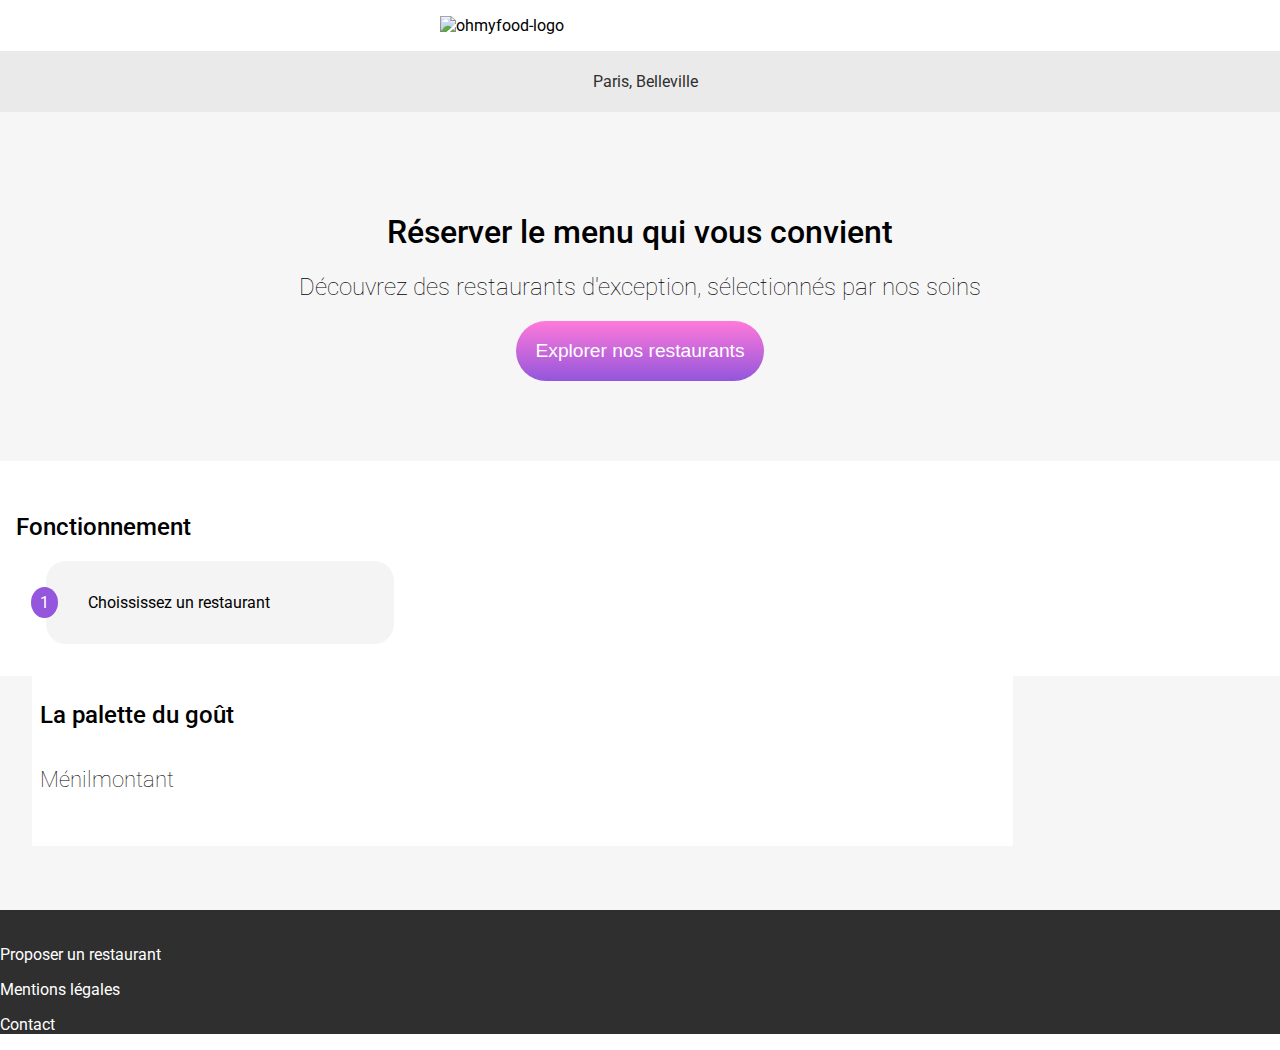
==== index.html @ c3812f62 "mise en place de la home" ====
<!doctype html>
<html lang="FR">
<head>
	<meta charset="utf-8"/>
	<meta name="viewport" content="width=device-width, initial-scale=1.0">
	<link rel="stylesheet" type="text/css" href="sass/main.css">
	<script src="https://kit.fontawesome.com/6c83ab6ed9.js" crossorigin="anonymous"></script>
	<title>Oh My Food</title>

	<!-- Facebook Open Graph data -->
	<meta property="og:title" content="Réserver le menu qui vous convient"/>
	<meta property="og:type" content="website"/>
	<meta property="og:url" content="ohmyfood.com"/>
	<meta property="og:image" content="">
	<meta property="og:description" content="Découvrez des restaurants d'excetpion, sélectionnés par nos soins"/>

<!-- Twitter Card data -->
	<meta name="twitter:card" content="Réserver le menu qui vous convient">
	<meta name="twitter:site" content="@publisher_handle">
	<meta name="twitter:title" content="Réserver le menu qui vous convient">
	<meta name="twitter:description" content="Découvrez des restaurants d'excetpion, sélectionnés par nos soins">
	<meta name="twitter:creator" content="@author_handle">
<!-- Twitter Summary card images must be at least 200x200px -->
	<meta name="twitter:image" content="">
</head>
<!-- serious stuff starts right here -->
<body>
	<header class="header">
		<img class="header__logo" src="images/logo/ohmyfood@2x.svg" alt="ohmyfood-logo">
	</header>
	<section class="localisation">
		<i class="fas fa-map-marker-alt"></i>
		<p>Paris, Belleville</p>
	</section>
	<container>
<!-- section hero-->
		<section class="hero">
			<h1>Réserver le menu qui vous convient</h1>
			<h2>Découvrez des restaurants d'exception, sélectionnés par nos soins</h2>
			<button>Explorer nos restaurants</button>
		</section>
<!-- section fonctionnement -->
		<section class="fctnmt">
			<h2>Fonctionnement</h2>
			<div class="fctnmt-step">
				<p class="fctnmt-step__count">1</p>
				<i class="fas fa-mobile-alt"></i>
				<p class="fctnmt-step__title">Choississez un restaurant</p>
			</div>
		</section>
<!-- section restaurants -->
		<section class="restaurants">
			<h2>Restaurants</h2>
			<div class="resto-prev">
				<img class="resto-prev__img" src="images/restaurants/jay-wennington-N_Y88TWmGwA-unsplash.jpg" alt="La palette du goût">
				<div class="resto-prev__new">Nouveau</div>
				<div class="resto-prev__bottom">
					<h4 class="resto-prev__bottom__title1">La palette du goût</h4>
					<h5 class="resto-prev__bottom__title2">Ménilmontant</h5>
					<i class="far fa-heart"></i>
				</div>
			</div>
		</section>
	</container>
<!-- footer -->
	<footer>
		<img src="" alt="" class="">
		<div class="footer-nav">
			<i class="fas fa-utensils"></i>
			<p> Proposer un restaurant</p>
		</div>
		<p>Mentions légales</p>
		<p href="to:hello@ohmyfood.com">Contact</p>
	</footer>
</body>
</html>
---- sass/main.css ----
@import url("https://fonts.googleapis.com/css2?family=Shrikhand&display=swap");
@import url("https://fonts.googleapis.com/css2?family=Roboto&display=swap");
@import url("https://fonts.googleapis.com/css2?family=Roboto:wght@100;500&display=swap");
body {
  font-family: 'Roboto', sans-serif;
  margin: 0px;
  padding: 0px;
}

.header {
  display: -webkit-box;
  display: -ms-flexbox;
  display: flex;
  -webkit-box-pack: center;
      -ms-flex-pack: center;
          justify-content: center;
}

.header__logo {
  padding: 1em 0 1em 0;
  width: 50%;
  max-width: 400px;
}

.header h1 {
  font-family: 'Roboto', sans-serif;
  font-size: 20rem;
  font-weight: bold;
  text-align: center;
}

footer {
  color: #ffffff;
  background-color: #2f2f2f;
}

footer-nav {
  display: -webkit-box;
  display: -ms-flexbox;
  display: flex;
}

.localisation {
  display: -webkit-box;
  display: -ms-flexbox;
  display: flex;
  -webkit-box-pack: center;
      -ms-flex-pack: center;
          justify-content: center;
  background-color: #eaeaea;
  padding: 1em 0 1em 0;
}

.localisation i, .localisation p {
  color: #2f2f2f;
  font-size: 1rem;
  margin: 5px;
}

.hero {
  background-color: #f7f6f7;
  text-align: center;
  margin: 0px;
  padding: 5em 0 5em 0;
}

.hero h1 {
  font-weight: 500;
  font-size: 2rem;
}

.hero h2 {
  font-weight: 100;
  font-size: 1.5rem;
}

.hero button {
  color: #ffffff;
  font-size: 1.2rem;
  padding: 1em;
  border-radius: 40px;
  border: none;
  background: -webkit-gradient(linear, left top, left bottom, from(#FF79DA), to(#9356DC));
  background: linear-gradient(#FF79DA, #9356DC);
}

.fctnmt {
  padding: 2em 1em 2em 1em;
}

.fctnmt h2 {
  font-size: 1.5;
  font-weight: 500;
}

.fctnmt-step {
  display: -webkit-box;
  display: -ms-flexbox;
  display: flex;
  -webkit-box-align: center;
      -ms-flex-align: center;
          align-items: center;
  background-color: #f4f4f4;
  border-radius: 20px;
  padding: 1em 3em 1em 0em;
  margin-left: 30px;
  max-width: 300px;
}

.fctnmt-step__count {
  border-radius: 50%;
  color: #ffffff;
  background-color: #9356DC;
  padding: 6px 9px 6px 9px;
  margin: 0px 15px 0px -15px;
}

.fctnmt-step i {
  margin-right: 15px;
  color: #2f2f2f;
  font-size: 1.5rem;
}

.fctnmt-step i:active {
  color: #9356DC;
}

.fctnmt-step i__title {
  font-size: 12em;
}

.restaurants {
  background-color: #f7f6f7;
  padding: 4em 2em 4em 2em;
}

.resto-prev {
  max-width: 80%;
  position: relative;
}

.resto-prev img {
  -o-object-fit: cover;
     object-fit: cover;
  height: 12em;
  width: 100%;
  border-radius: 5px 5px 0px 0px;
}

.resto-prev__bottom {
  position: absolute;
  bottom: 0px;
  width: 100%;
  padding: 1em 0 1em 0.5em;
  background-color: #ffffff;
}

.resto-prev__bottom h4 {
  font-weight: 500;
  font-size: 1.5rem;
}

.resto-prev__bottom h5 {
  font-weight: 100;
  font-size: 1.4rem;
}
/*# sourceMappingURL=main.css.map */
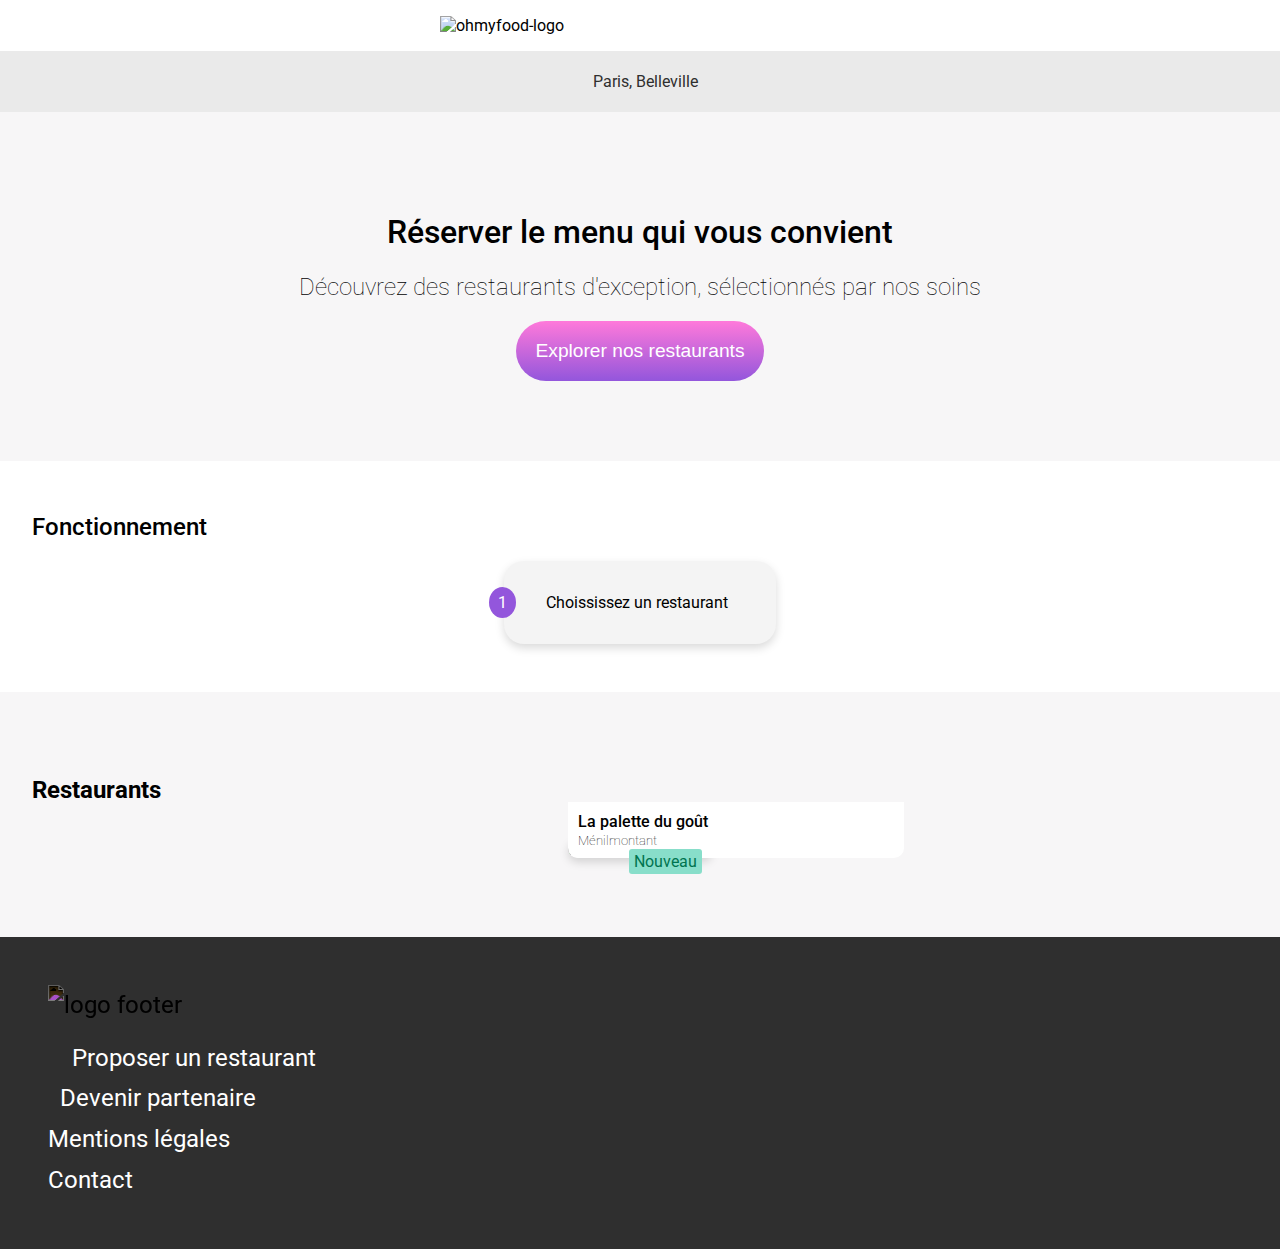
==== commit 205cd0e8: "colonne vertébrale home ok" ====
--- a/index.html
+++ b/index.html
@@ -42,35 +42,48 @@
 <!-- section fonctionnement -->
 		<section class="fctnmt">
 			<h2>Fonctionnement</h2>
-			<div class="fctnmt-step">
-				<p class="fctnmt-step__count">1</p>
-				<i class="fas fa-mobile-alt"></i>
-				<p class="fctnmt-step__title">Choississez un restaurant</p>
+			<div class="fctnmt-list">
+				<div class="fctnmt-step">
+					<p class="fctnmt-step__count">1</p>
+					<i class="fas fa-mobile-alt"></i>
+					<p class="fctnmt-step__title">Choississez un restaurant</p>
+				</div>
 			</div>
 		</section>
 <!-- section restaurants -->
 		<section class="restaurants">
 			<h2>Restaurants</h2>
-			<div class="resto-prev">
-				<img class="resto-prev__img" src="images/restaurants/jay-wennington-N_Y88TWmGwA-unsplash.jpg" alt="La palette du goût">
-				<div class="resto-prev__new">Nouveau</div>
-				<div class="resto-prev__bottom">
-					<h4 class="resto-prev__bottom__title1">La palette du goût</h4>
-					<h5 class="resto-prev__bottom__title2">Ménilmontant</h5>
-					<i class="far fa-heart"></i>
-				</div>
+			<div class="resto-list">
+				<article class="resto-prev">
+					<a href="">
+						<img class="resto-prev__img" src="images/restaurants/jay-wennington-N_Y88TWmGwA-unsplash.jpg" alt="La palette du goût">
+						<div class="resto-prev__bottom">
+							<div class="resto-prev__bottom__headings">
+								<h4 class="resto-prev__bottom__headings__title1">La palette du goût</h4>
+								<h5 class="resto-prev__bottom__headings__title2">Ménilmontant</h5>
+							</div>
+							<i class="far fa-heart"></i>
+						</div>
+						<div class="resto-prev__new">Nouveau</div>
+					</a>
+				</article>
 			</div>
+			
 		</section>
 	</container>
 <!-- footer -->
-	<footer>
-		<img src="" alt="" class="">
-		<div class="footer-nav">
+	<footer class="footer">
+		<img src="images/logo/ohmyfood@2x.svg" alt="logo footer" class="footer__logo">
+		<div class="footer__nav1">
 			<i class="fas fa-utensils"></i>
-			<p> Proposer un restaurant</p>
+			<a href=""> Proposer un restaurant</a>
 		</div>
-		<p>Mentions légales</p>
-		<p href="to:hello@ohmyfood.com">Contact</p>
+		<div class="footer__nav2">
+			<i class="fas fa-handshake"></i>
+			<a href="">Devenir partenaire</a>
+		</div>
+		<a href="">Mentions légales</a>
+		<a href="mailto:hello@ohmyfood.com">Contact</a>
 	</footer>
 </body>
 </html>--- a/sass/main.css
+++ b/sass/main.css
@@ -29,15 +29,46 @@
   text-align: center;
 }
 
-footer {
+.footer {
   color: #ffffff;
   background-color: #2f2f2f;
-}
-
-footer-nav {
-  display: -webkit-box;
-  display: -ms-flexbox;
-  display: flex;
+  padding: 2em 1em 2em 2em;
+  font-size: 1.5em;
+  line-height: 1.7em;
+}
+
+.footer__logo {
+  width: 115px;
+  padding: 0 0 0.5em 0;
+  -webkit-filter: invert(100%);
+          filter: invert(100%);
+}
+
+.footer__nav1, .footer__nav2 {
+  display: -webkit-box;
+  display: -ms-flexbox;
+  display: flex;
+  -webkit-box-align: center;
+      -ms-flex-align: center;
+          align-items: center;
+}
+
+.footer__nav1 i, .footer__nav2 i {
+  padding-right: 0.5em;
+}
+
+.footer__nav1 i {
+  padding-right: 1em;
+}
+
+.footer a {
+  text-decoration: none;
+  color: #ffffff;
+  display: block;
+}
+
+.footer a:hover {
+  text-decoration: underline;
 }
 
 .localisation {
@@ -85,12 +116,22 @@
 }
 
 .fctnmt {
-  padding: 2em 1em 2em 1em;
+  padding: 2em 2em 3em 2em;
 }
 
 .fctnmt h2 {
   font-size: 1.5;
   font-weight: 500;
+}
+
+.fctnmt-list {
+  display: -webkit-box;
+  display: -ms-flexbox;
+  display: flex;
+  -ms-flex-pack: distribute;
+      justify-content: space-around;
+  -ms-flex-wrap: wrap;
+      flex-wrap: wrap;
 }
 
 .fctnmt-step {
@@ -103,8 +144,9 @@
   background-color: #f4f4f4;
   border-radius: 20px;
   padding: 1em 3em 1em 0em;
-  margin-left: 30px;
   max-width: 300px;
+  -webkit-box-shadow: 0px 4px 10px 0 rgba(0, 0, 0, 0.15);
+          box-shadow: 0px 4px 10px 0 rgba(0, 0, 0, 0.15);
 }
 
 .fctnmt-step__count {
@@ -117,16 +159,32 @@
 
 .fctnmt-step i {
   margin-right: 15px;
+  position: relative;
   color: #2f2f2f;
   font-size: 1.5rem;
-}
-
-.fctnmt-step i:active {
+  z-index: 1;
+}
+
+.fctnmt-step i:hover::after {
+  opacity: 1;
+}
+
+.fctnmt-step i::after {
+  position: absolute;
+  content: "";
+  top: 0;
+  right: 0;
+  bottom: 0;
+  left: 0;
   color: #9356DC;
-}
-
-.fctnmt-step i__title {
-  font-size: 12em;
+  opacity: 0;
+  z-index: -1;
+  -webkit-transition: opacity 250ms;
+  transition: opacity 250ms;
+}
+
+.fctnmt-step__title {
+  font-size: 1em;
 }
 
 .restaurants {
@@ -134,34 +192,78 @@
   padding: 4em 2em 4em 2em;
 }
 
+.resto-list {
+  display: -webkit-box;
+  display: -ms-flexbox;
+  display: flex;
+  -ms-flex-pack: distribute;
+      justify-content: space-around;
+  -ms-flex-wrap: wrap;
+      flex-wrap: wrap;
+}
+
 .resto-prev {
-  max-width: 80%;
+  margin: 15px;
   position: relative;
+  -webkit-box-shadow: 0px 4px 10px 0 rgba(0, 0, 0, 0.15);
+          box-shadow: 0px 4px 10px 0 rgba(0, 0, 0, 0.15);
+  border-radius: 10px 10px 10px 10px;
+}
+
+.resto-prev a {
+  text-decoration: none;
+  color: #000000;
 }
 
 .resto-prev img {
   -o-object-fit: cover;
      object-fit: cover;
-  height: 12em;
-  width: 100%;
-  border-radius: 5px 5px 0px 0px;
+  height: 15em;
+  width: 336px;
+  border-radius: 10px 10px 10px 10px;
 }
 
 .resto-prev__bottom {
   position: absolute;
   bottom: 0px;
-  width: 100%;
-  padding: 1em 0 1em 0.5em;
+  width: 311px;
+  padding: 10px 15px 10px 10px;
   background-color: #ffffff;
-}
-
-.resto-prev__bottom h4 {
+  border-radius: 0 0 10px 10px;
+  display: -webkit-box;
+  display: -ms-flexbox;
+  display: flex;
+  -webkit-box-pack: justify;
+      -ms-flex-pack: justify;
+          justify-content: space-between;
+  -webkit-box-align: center;
+      -ms-flex-align: center;
+          align-items: center;
+}
+
+.resto-prev__bottom__headings__title1 {
   font-weight: 500;
-  font-size: 1.5rem;
-}
-
-.resto-prev__bottom h5 {
+  font-size: 1rem;
+  margin: 0 0 2px 0;
+}
+
+.resto-prev__bottom__headings__title2 {
   font-weight: 100;
-  font-size: 1.4rem;
+  font-size: 0.8rem;
+  margin: 0 0 0 0;
+}
+
+.resto-prev__bottom i {
+  display: inline-block;
+}
+
+.resto-prev__new {
+  position: absolute;
+  top: 10px;
+  right: 10px;
+  background-color: #88deca;
+  color: #007450;
+  padding: 3px 5px 3px 5px;
+  border-radius: 3px;
 }
 /*# sourceMappingURL=main.css.map */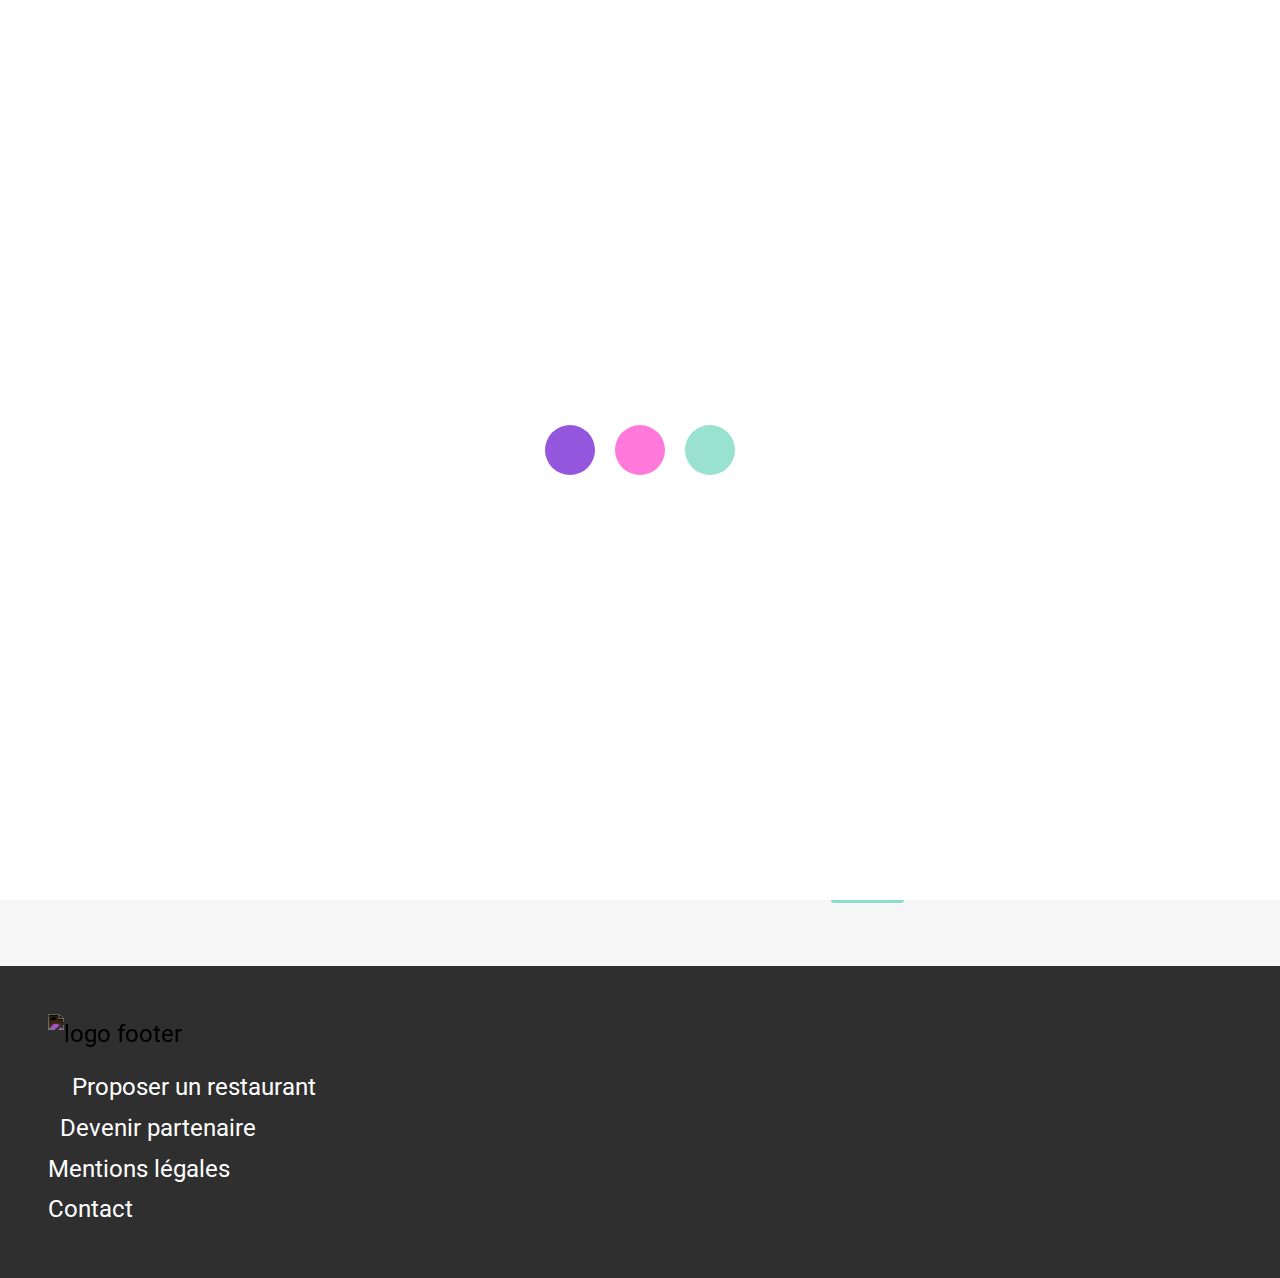
==== commit a66aeb06: "mise en page ok et premières anim" ====
--- a/index.html
+++ b/index.html
@@ -25,6 +25,11 @@
 </head>
 <!-- serious stuff starts right here -->
 <body>
+	<div class="loader">
+		<div class="loader__bullet-1"></div>
+		<div class="loader__bullet-2"></div>
+		<div class="loader__bullet-3"></div>
+	</div>
 	<header class="header">
 		<img class="header__logo" src="images/logo/ohmyfood@2x.svg" alt="ohmyfood-logo">
 	</header>
@@ -32,11 +37,11 @@
 		<i class="fas fa-map-marker-alt"></i>
 		<p>Paris, Belleville</p>
 	</section>
-	<container>
+	<container class="container">
 <!-- section hero-->
 		<section class="hero">
 			<h1>Réserver le menu qui vous convient</h1>
-			<h2>Découvrez des restaurants d'exception, sélectionnés par nos soins</h2>
+			<h3>Découvrez des restaurants d'exception, sélectionnés par nos soins</h3>
 			<button>Explorer nos restaurants</button>
 		</section>
 <!-- section fonctionnement -->
@@ -45,8 +50,18 @@
 			<div class="fctnmt-list">
 				<div class="fctnmt-step">
 					<p class="fctnmt-step__count">1</p>
-					<i class="fas fa-mobile-alt"></i>
+					<i class="fas fa-mobile-alt icon-1"></i>
 					<p class="fctnmt-step__title">Choississez un restaurant</p>
+				</div>
+				<div class="fctnmt-step">
+					<p class="fctnmt-step__count">2</p>
+					<i class="fas fa-list icon-2"></i>
+					<p class="fctnmt-step__title">Composez votre menu</p>
+				</div>
+				<div class="fctnmt-step">
+					<p class="fctnmt-step__count">3</p>
+					<i class="fas fa-store icon-3"></i>
+					<p class="fctnmt-step__title">Dégustez au restaurant</p>
 				</div>
 			</div>
 		</section>
@@ -79,7 +94,7 @@
 			<a href=""> Proposer un restaurant</a>
 		</div>
 		<div class="footer__nav2">
-			<i class="fas fa-handshake"></i>
+			<i class="fas fa-hands-helping"></i>
 			<a href="">Devenir partenaire</a>
 		</div>
 		<a href="">Mentions légales</a>
--- a/sass/main.css
+++ b/sass/main.css
@@ -1,111 +1,8 @@
 @import url("https://fonts.googleapis.com/css2?family=Shrikhand&display=swap");
 @import url("https://fonts.googleapis.com/css2?family=Roboto&display=swap");
 @import url("https://fonts.googleapis.com/css2?family=Roboto:wght@100;500&display=swap");
-body {
-  font-family: 'Roboto', sans-serif;
-  margin: 0px;
-  padding: 0px;
-}
-
-.header {
-  display: -webkit-box;
-  display: -ms-flexbox;
-  display: flex;
-  -webkit-box-pack: center;
-      -ms-flex-pack: center;
-          justify-content: center;
-}
-
-.header__logo {
-  padding: 1em 0 1em 0;
-  width: 50%;
-  max-width: 400px;
-}
-
-.header h1 {
-  font-family: 'Roboto', sans-serif;
-  font-size: 20rem;
-  font-weight: bold;
-  text-align: center;
-}
-
-.footer {
-  color: #ffffff;
-  background-color: #2f2f2f;
-  padding: 2em 1em 2em 2em;
-  font-size: 1.5em;
-  line-height: 1.7em;
-}
-
-.footer__logo {
-  width: 115px;
-  padding: 0 0 0.5em 0;
-  -webkit-filter: invert(100%);
-          filter: invert(100%);
-}
-
-.footer__nav1, .footer__nav2 {
-  display: -webkit-box;
-  display: -ms-flexbox;
-  display: flex;
-  -webkit-box-align: center;
-      -ms-flex-align: center;
-          align-items: center;
-}
-
-.footer__nav1 i, .footer__nav2 i {
-  padding-right: 0.5em;
-}
-
-.footer__nav1 i {
-  padding-right: 1em;
-}
-
-.footer a {
-  text-decoration: none;
-  color: #ffffff;
-  display: block;
-}
-
-.footer a:hover {
-  text-decoration: underline;
-}
-
-.localisation {
-  display: -webkit-box;
-  display: -ms-flexbox;
-  display: flex;
-  -webkit-box-pack: center;
-      -ms-flex-pack: center;
-          justify-content: center;
-  background-color: #eaeaea;
-  padding: 1em 0 1em 0;
-}
-
-.localisation i, .localisation p {
-  color: #2f2f2f;
-  font-size: 1rem;
-  margin: 5px;
-}
-
-.hero {
-  background-color: #f7f6f7;
-  text-align: center;
-  margin: 0px;
-  padding: 5em 0 5em 0;
-}
-
-.hero h1 {
-  font-weight: 500;
-  font-size: 2rem;
-}
-
-.hero h2 {
-  font-weight: 100;
-  font-size: 1.5rem;
-}
-
-.hero button {
+button {
+  position: relative;
   color: #ffffff;
   font-size: 1.2rem;
   padding: 1em;
@@ -113,78 +10,463 @@
   border: none;
   background: -webkit-gradient(linear, left top, left bottom, from(#FF79DA), to(#9356DC));
   background: linear-gradient(#FF79DA, #9356DC);
-}
-
-.fctnmt {
-  padding: 2em 2em 3em 2em;
-}
-
-.fctnmt h2 {
-  font-size: 1.5;
-  font-weight: 500;
-}
-
-.fctnmt-list {
-  display: -webkit-box;
-  display: -ms-flexbox;
-  display: flex;
-  -ms-flex-pack: distribute;
-      justify-content: space-around;
-  -ms-flex-wrap: wrap;
-      flex-wrap: wrap;
-}
-
-.fctnmt-step {
+  min-width: 200px;
+  -webkit-box-shadow: 0px 4px 10px 0 rgba(0, 0, 0, 0.25);
+          box-shadow: 0px 4px 10px 0 rgba(0, 0, 0, 0.25);
+  z-index: 1;
+}
+
+button::before {
+  position: absolute;
+  top: 0;
+  right: 0;
+  bottom: 0;
+  left: 0;
+  border-radius: 40px;
+  background: -webkit-gradient(linear, left top, left bottom, from(#ff93e1), to(#a16be0));
+  background: linear-gradient(#ff93e1, #a16be0);
+  -webkit-box-shadow: 0px 4px 10px 0 rgba(0, 0, 0, 0.45);
+          box-shadow: 0px 4px 10px 0 rgba(0, 0, 0, 0.45);
+  content: "";
+  opacity: 0;
+  z-index: -1;
+}
+
+button:hover::before {
+  -webkit-animation: anim-button 0.4s;
+          animation: anim-button 0.4s;
+  opacity: 1;
+  scale: 0.9;
+}
+
+@-webkit-keyframes anim-button {
+  from {
+    opacity: 0;
+    scale: 1;
+  }
+  to {
+    opacity: 1;
+    scale: 0.9;
+  }
+}
+
+@keyframes anim-button {
+  from {
+    opacity: 0;
+    scale: 1;
+  }
+  to {
+    opacity: 1;
+    scale: 0.9;
+  }
+}
+
+* {
+  font-family: 'Roboto', sans-serif;
+  margin: 0px;
+  padding: 0px;
+}
+
+.header {
+  display: -webkit-box;
+  display: -ms-flexbox;
+  display: flex;
+  -webkit-box-pack: center;
+      -ms-flex-pack: center;
+          justify-content: center;
+  background-color: #ffffff;
+  -webkit-box-shadow: 0px 4px 10px 0 rgba(0, 0, 0, 0.15);
+          box-shadow: 0px 4px 10px 0 rgba(0, 0, 0, 0.15);
+  z-index: 2;
+  position: relative;
+}
+
+.header__logo {
+  padding: 1em 0 1em 0;
+  width: 50%;
+  max-width: 400px;
+}
+
+.header h1 {
+  font-family: 'Roboto', sans-serif;
+  font-size: 20rem;
+  font-weight: bold;
+  text-align: center;
+}
+
+.header i {
+  position: absolute;
+  top: 0;
+  left: 0;
+  margin: 20px 0 0 20px;
+}
+
+.footer {
+  color: #ffffff;
+  background-color: #2f2f2f;
+  padding: 2em 1em 2em 2em;
+  font-size: 1.5em;
+  line-height: 1.7em;
+}
+
+.footer__logo {
+  width: 115px;
+  padding: 0 0 0.5em 0;
+  -webkit-filter: invert(100%);
+          filter: invert(100%);
+}
+
+.footer__nav1, .footer__nav2 {
   display: -webkit-box;
   display: -ms-flexbox;
   display: flex;
   -webkit-box-align: center;
       -ms-flex-align: center;
           align-items: center;
+}
+
+.footer__nav1 i, .footer__nav2 i {
+  padding-right: 0.5em;
+}
+
+.footer__nav1 i {
+  padding-right: 1em;
+}
+
+.footer a {
+  text-decoration: none;
+  color: #ffffff;
+  display: block;
+}
+
+.footer a:hover {
+  text-decoration: underline;
+}
+
+.loader {
+  position: absolute;
+  top: 0;
+  left: 0;
+  width: 100%;
+  height: 100%;
+  z-index: 10;
+  background-color: #ffffff;
+  display: -webkit-box;
+  display: -ms-flexbox;
+  display: flex;
+  -webkit-box-align: center;
+      -ms-flex-align: center;
+          align-items: center;
+  -webkit-box-pack: center;
+      -ms-flex-pack: center;
+          justify-content: center;
+  -webkit-animation: loader-bg .4s 1.6s ease-out forwards;
+          animation: loader-bg .4s 1.6s ease-out forwards;
+}
+
+.loader__bullet-1, .loader__bullet-2, .loader__bullet-3 {
+  border-radius: 50%;
+  width: 50px;
+  height: 50px;
+  z-index: 11;
+  margin: 10px;
+  -webkit-animation: loader 3s ease-in-out forwards;
+          animation: loader 3s ease-in-out forwards;
+}
+
+.loader__bullet-1 {
+  background-color: #9356DC;
+}
+
+.loader__bullet-2 {
+  background-color: #FF79DA;
+  -webkit-animation-delay: .3s;
+          animation-delay: .3s;
+}
+
+.loader__bullet-3 {
+  background-color: #99E2D0;
+  -webkit-animation-delay: .6s;
+          animation-delay: .6s;
+}
+
+@-webkit-keyframes loader {
+  0% {
+    -webkit-transform: translateY(0);
+            transform: translateY(0);
+    opacity: 1;
+  }
+  25% {
+    -webkit-transform: translateY(50px);
+            transform: translateY(50px);
+    opacity: .1;
+  }
+  50% {
+    -webkit-transform: translateY(0);
+            transform: translateY(0);
+    opacity: 1;
+  }
+  75% {
+    -webkit-transform: translateY(50px);
+            transform: translateY(50px);
+    opacity: .1;
+  }
+  100% {
+    opacity: 0;
+    z-index: -10;
+  }
+}
+
+@keyframes loader {
+  0% {
+    -webkit-transform: translateY(0);
+            transform: translateY(0);
+    opacity: 1;
+  }
+  25% {
+    -webkit-transform: translateY(50px);
+            transform: translateY(50px);
+    opacity: .1;
+  }
+  50% {
+    -webkit-transform: translateY(0);
+            transform: translateY(0);
+    opacity: 1;
+  }
+  75% {
+    -webkit-transform: translateY(50px);
+            transform: translateY(50px);
+    opacity: .1;
+  }
+  100% {
+    opacity: 0;
+    z-index: -10;
+  }
+}
+
+@-webkit-keyframes loader-bg {
+  from {
+    opacity: 1;
+  }
+  to {
+    opacity: 0;
+    z-index: -10;
+  }
+}
+
+@keyframes loader-bg {
+  from {
+    opacity: 1;
+  }
+  to {
+    opacity: 0;
+    z-index: -10;
+  }
+}
+
+.localisation {
+  display: -webkit-box;
+  display: -ms-flexbox;
+  display: flex;
+  -webkit-box-pack: center;
+      -ms-flex-pack: center;
+          justify-content: center;
+  background-color: #eaeaea;
+  padding: 1em 0 1em 0;
+  z-index: 1;
+}
+
+.localisation i, .localisation p {
+  color: #2f2f2f;
+  font-size: 1rem;
+  margin: 5px;
+}
+
+.hero {
+  background-color: #f7f6f7;
+  text-align: center;
+  margin: 0px;
+  padding: 5em 0 5em 0;
+  line-height: 4em;
+}
+
+.hero h1 {
+  font-weight: 500;
+  font-size: 2rem;
+}
+
+.hero h3 {
+  font-weight: 100;
+  font-size: 1.5rem;
+}
+
+.container h2 {
+  text-align: center;
+  font-size: 1.5;
+  font-weight: 500;
+  margin-bottom: 2em;
+}
+
+@media screen and (max-width: 1024px) {
+  .container h2 {
+    text-align: left;
+  }
+}
+
+.fctnmt {
+  padding: 2em 2em 3em 2em;
+}
+
+.fctnmt-list {
+  display: -webkit-box;
+  display: -ms-flexbox;
+  display: flex;
+  -ms-flex-pack: distribute;
+      justify-content: space-around;
+}
+
+@media screen and (max-width: 1024px) {
+  .fctnmt-list {
+    -webkit-box-orient: vertical;
+    -webkit-box-direction: normal;
+        -ms-flex-direction: column;
+            flex-direction: column;
+    -webkit-box-align: center;
+        -ms-flex-align: center;
+            align-items: center;
+  }
+}
+
+.fctnmt-step {
+  display: -webkit-box;
+  display: -ms-flexbox;
+  display: flex;
+  -webkit-box-align: center;
+      -ms-flex-align: center;
+          align-items: center;
+  position: relative;
   background-color: #f4f4f4;
   border-radius: 20px;
   padding: 1em 3em 1em 0em;
-  max-width: 300px;
+  margin: 1em;
+  width: 30%;
   -webkit-box-shadow: 0px 4px 10px 0 rgba(0, 0, 0, 0.15);
           box-shadow: 0px 4px 10px 0 rgba(0, 0, 0, 0.15);
 }
 
-.fctnmt-step__count {
-  border-radius: 50%;
-  color: #ffffff;
-  background-color: #9356DC;
-  padding: 6px 9px 6px 9px;
-  margin: 0px 15px 0px -15px;
-}
-
-.fctnmt-step i {
-  margin-right: 15px;
-  position: relative;
-  color: #2f2f2f;
-  font-size: 1.5rem;
-  z-index: 1;
-}
-
-.fctnmt-step i:hover::after {
-  opacity: 1;
-}
-
-.fctnmt-step i::after {
+@media screen and (max-width: 1024px) {
+  .fctnmt-step {
+    width: 90%;
+  }
+}
+
+.fctnmt-step::before {
   position: absolute;
   content: "";
   top: 0;
   right: 0;
   bottom: 0;
   left: 0;
+  border-radius: 20px;
+  background-color: rgba(147, 86, 220, 0.2);
+  -webkit-box-shadow: 0 0 0 0;
+          box-shadow: 0 0 0 0;
+  opacity: 0;
+  -webkit-transform-origin: center left;
+          transform-origin: center left;
+}
+
+.fctnmt-step:hover::before {
+  -webkit-animation: fctnmt-hover-bg .7s;
+          animation: fctnmt-hover-bg .7s;
+  opacity: 1;
+}
+
+.fctnmt-step__count {
+  border-radius: 50%;
+  color: #ffffff;
+  background-color: #9356DC;
+  padding: 5px 10px 5px 10px;
+  margin: 0px 15px 0px -15px;
+}
+
+.fctnmt-step i {
+  margin-right: 15px;
+  position: relative;
+  color: #2f2f2f;
+  font-size: 1.5rem;
+}
+
+.fctnmt-step i::after {
+  position: absolute;
+  top: 0;
+  right: 0;
+  bottom: 0;
+  left: 0;
   color: #9356DC;
   opacity: 0;
-  z-index: -1;
-  -webkit-transition: opacity 250ms;
-  transition: opacity 250ms;
+}
+
+.fctnmt-step i.icon-1::after {
+  content: "\f3cd";
+}
+
+.fctnmt-step i.icon-2::after {
+  content: "\f03a";
+}
+
+.fctnmt-step i.icon-3::after {
+  content: "\f54e";
 }
 
 .fctnmt-step__title {
   font-size: 1em;
+}
+
+.fctnmt-step:hover > i::after {
+  -webkit-animation: fctnmt-hover-icon 0,7;
+          animation: fctnmt-hover-icon 0,7;
+  opacity: 1;
+}
+
+@-webkit-keyframes fctnmt-hover-bg {
+  from {
+    width: 0%;
+    opacity: 1;
+  }
+  to {
+    width: 100%;
+    opacity: 1;
+  }
+}
+
+@keyframes fctnmt-hover-bg {
+  from {
+    width: 0%;
+    opacity: 1;
+  }
+  to {
+    width: 100%;
+    opacity: 1;
+  }
+}
+
+@-webkit-keyframes fctnmt-hover-icon {
+  from {
+    opacity: 0;
+  }
+  to {
+    opacity: 1;
+  }
+}
+
+@keyframes fctnmt-hover-icon {
+  from {
+    opacity: 0;
+  }
+  to {
+    opacity: 1;
+  }
 }
 
 .restaurants {
@@ -198,8 +480,18 @@
   display: flex;
   -ms-flex-pack: distribute;
       justify-content: space-around;
-  -ms-flex-wrap: wrap;
-      flex-wrap: wrap;
+}
+
+@media screen and (max-width: 1024px) {
+  .resto-list {
+    -webkit-box-orient: vertical;
+    -webkit-box-direction: normal;
+        -ms-flex-direction: column;
+            flex-direction: column;
+    -webkit-box-align: center;
+        -ms-flex-align: center;
+            align-items: center;
+  }
 }
 
 .resto-prev {
@@ -208,6 +500,13 @@
   -webkit-box-shadow: 0px 4px 10px 0 rgba(0, 0, 0, 0.15);
           box-shadow: 0px 4px 10px 0 rgba(0, 0, 0, 0.15);
   border-radius: 10px 10px 10px 10px;
+  width: 45%;
+}
+
+@media screen and (max-width: 1024px) {
+  .resto-prev {
+    width: 90%;
+  }
 }
 
 .resto-prev a {
@@ -219,15 +518,14 @@
   -o-object-fit: cover;
      object-fit: cover;
   height: 15em;
-  width: 336px;
+  width: 100%;
   border-radius: 10px 10px 10px 10px;
 }
 
 .resto-prev__bottom {
   position: absolute;
   bottom: 0px;
-  width: 311px;
-  padding: 10px 15px 10px 10px;
+  width: 100%;
   background-color: #ffffff;
   border-radius: 0 0 10px 10px;
   display: -webkit-box;
@@ -241,6 +539,10 @@
           align-items: center;
 }
 
+.resto-prev__bottom__headings {
+  padding: 10px 0 10px 10px;
+}
+
 .resto-prev__bottom__headings__title1 {
   font-weight: 500;
   font-size: 1rem;
@@ -255,6 +557,29 @@
 
 .resto-prev__bottom i {
   display: inline-block;
+  position: relative;
+  padding: 10px 15px 10px 0;
+  z-index: 1;
+}
+
+.resto-prev__bottom i::after {
+  content: "";
+  position: absolute;
+  top: 0;
+  right: 0;
+  bottom: 0;
+  left: 0;
+  background: -webkit-gradient(linear, left top, left bottom, from(#FF79DA), to(#9356DC));
+  background: linear-gradient(#FF79DA, #9356DC);
+  opacity: 0;
+}
+
+.resto-prev__bottom i:hover::after {
+  -webkit-animation: anim-heart 0,7s ease-in-out forwards;
+          animation: anim-heart 0,7s ease-in-out forwards;
+  fill: red;
+  z-index: 2;
+  overflow: hidden;
 }
 
 .resto-prev__new {
@@ -266,4 +591,209 @@
   padding: 3px 5px 3px 5px;
   border-radius: 3px;
 }
+
+@-webkit-keyframes anim-heart {
+  0% {
+    -webkit-transform: scale(1);
+            transform: scale(1);
+    opacity: 0;
+  }
+  50% {
+    -webkit-transform: scale(1.3);
+            transform: scale(1.3);
+    opacity: 1;
+  }
+  100% {
+    -webkit-transform: scale(1);
+            transform: scale(1);
+    opacity: 1;
+  }
+}
+
+@keyframes anim-heart {
+  0% {
+    -webkit-transform: scale(1);
+            transform: scale(1);
+    opacity: 0;
+  }
+  50% {
+    -webkit-transform: scale(1.3);
+            transform: scale(1.3);
+    opacity: 1;
+  }
+  100% {
+    -webkit-transform: scale(1);
+            transform: scale(1);
+    opacity: 1;
+  }
+}
+
+body {
+  background-color: #f4f4f4;
+}
+
+.hero-menu {
+  display: -webkit-box;
+  display: -ms-flexbox;
+  display: flex;
+  width: 100%;
+  z-index: 0;
+}
+
+.hero-menu img {
+  -o-object-fit: cover;
+     object-fit: cover;
+  width: 100%;
+  max-height: 500px;
+}
+
+.container-resto {
+  -webkit-transform: translateY(-50px);
+          transform: translateY(-50px);
+  background-color: #f4f4f4;
+  z-index: 1;
+}
+
+@media screen and (max-width: 1024px) {
+  .container-resto {
+    border-radius: 30px 30px 0 0;
+  }
+}
+
+.menu-heading {
+  display: -webkit-box;
+  display: -ms-flexbox;
+  display: flex;
+  -ms-flex-pack: distribute;
+      justify-content: space-around;
+  background-color: #f4f4f4;
+  border-radius: 30px 30px 0 0;
+  -webkit-box-align: center;
+      -ms-flex-align: center;
+          align-items: center;
+  padding: 1em 1em 1em 1em;
+  font-size: 1.5rem;
+}
+
+@media screen and (max-width: 1024px) {
+  .menu-heading {
+    -webkit-box-pack: justify;
+        -ms-flex-pack: justify;
+            justify-content: space-between;
+  }
+}
+
+.menu-heading h1 {
+  font-family: 'Shrikhand', cursive;
+  font-size: 1.5rem;
+}
+
+.menu-heading i {
+  font-size: 1.5rem;
+}
+
+.menu {
+  margin-top: 15px;
+}
+
+.menu-part {
+  text-transform: uppercase;
+  font-weight: 100;
+  display: -webkit-box;
+  display: -ms-flexbox;
+  display: flex;
+  -webkit-box-orient: vertical;
+  -webkit-box-direction: normal;
+      -ms-flex-direction: column;
+          flex-direction: column;
+  -webkit-box-align: center;
+      -ms-flex-align: center;
+          align-items: center;
+  margin-top: 2em;
+}
+
+@media screen and (max-width: 1024px) {
+  .menu-part {
+    -webkit-box-align: start;
+        -ms-flex-align: start;
+            align-items: flex-start;
+    padding-left: 1em;
+  }
+}
+
+.menu-part__underline {
+  background-color: #99E2D0;
+  width: 50px;
+  height: 3px;
+}
+
+.menu-list {
+  display: -webkit-box;
+  display: -ms-flexbox;
+  display: flex;
+  -ms-flex-pack: distribute;
+      justify-content: space-around;
+}
+
+@media screen and (max-width: 1024px) {
+  .menu-list {
+    -webkit-box-orient: vertical;
+    -webkit-box-direction: normal;
+        -ms-flex-direction: column;
+            flex-direction: column;
+    -webkit-box-align: center;
+        -ms-flex-align: center;
+            align-items: center;
+  }
+}
+
+.menu-component {
+  display: -webkit-box;
+  display: -ms-flexbox;
+  display: flex;
+  -webkit-box-pack: justify;
+      -ms-flex-pack: justify;
+          justify-content: space-between;
+  -webkit-box-align: end;
+      -ms-flex-align: end;
+          align-items: flex-end;
+  background-color: #ffffff;
+  border-radius: 15px;
+  margin: 10px 10px 5px 10px;
+  padding: 0.7em;
+  width: 40%;
+  color: black;
+  -webkit-box-shadow: 0px 4px 10px 0 rgba(0, 0, 0, 0.15);
+          box-shadow: 0px 4px 10px 0 rgba(0, 0, 0, 0.15);
+}
+
+@media screen and (max-width: 1024px) {
+  .menu-component {
+    width: 90%;
+  }
+}
+
+.menu-component__text h3 {
+  font-size: 1em;
+  font-weight: 500;
+}
+
+.menu-component__text h4 {
+  font-size: .9em;
+  font-weight: 100;
+}
+
+.menu-component__rate {
+  font-weight: 500;
+}
+
+.bottom-order {
+  display: -webkit-box;
+  display: -ms-flexbox;
+  display: flex;
+  -webkit-box-pack: center;
+      -ms-flex-pack: center;
+          justify-content: center;
+  margin-top: 3em;
+}
 /*# sourceMappingURL=main.css.map */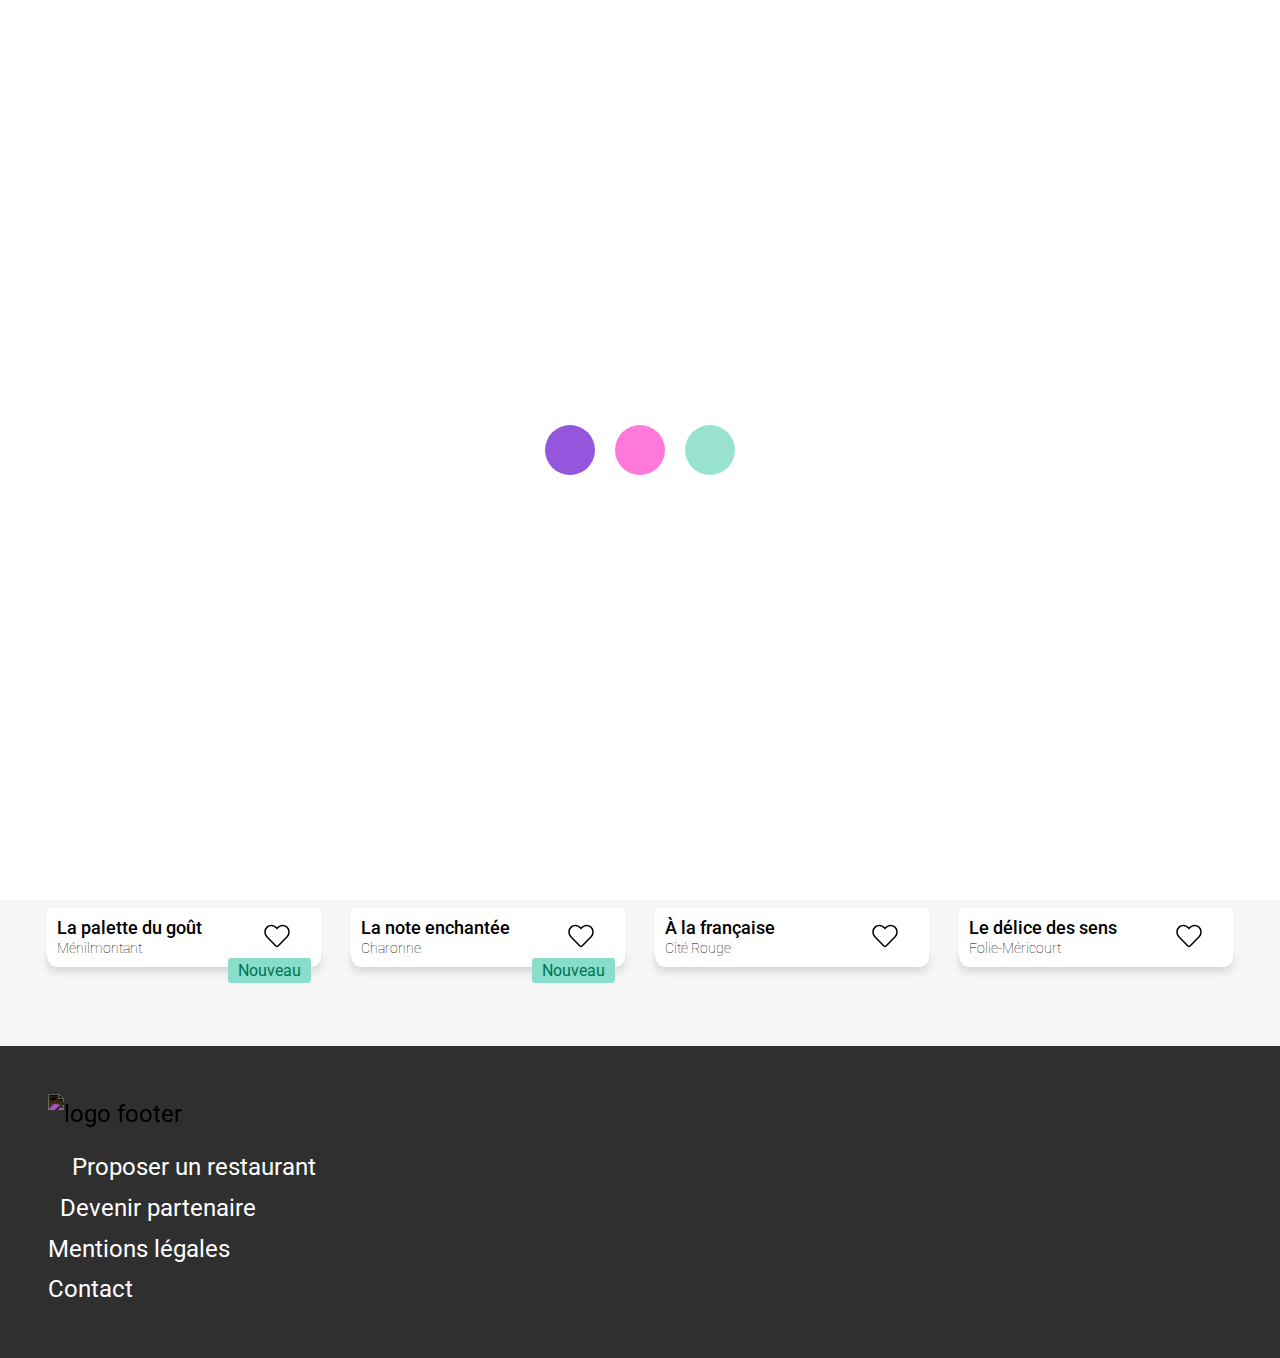
==== commit f9865582: "page d'accueil ok" ====
--- a/index.html
+++ b/index.html
@@ -42,7 +42,9 @@
 		<section class="hero">
 			<h1>Réserver le menu qui vous convient</h1>
 			<h3>Découvrez des restaurants d'exception, sélectionnés par nos soins</h3>
-			<button>Explorer nos restaurants</button>
+			<a href="#resto">
+				<button>Explorer nos restaurants</button>
+			</a>
 		</section>
 <!-- section fonctionnement -->
 		<section class="fctnmt">
@@ -66,7 +68,7 @@
 			</div>
 		</section>
 <!-- section restaurants -->
-		<section class="restaurants">
+		<section id="resto" class="restaurants">
 			<h2>Restaurants</h2>
 			<div class="resto-list">
 				<article class="resto-prev">
@@ -77,13 +79,85 @@
 								<h4 class="resto-prev__bottom__headings__title1">La palette du goût</h4>
 								<h5 class="resto-prev__bottom__headings__title2">Ménilmontant</h5>
 							</div>
-							<i class="far fa-heart"></i>
+							<div class="heart-icon">
+								<svg aria-hidden="true" focusable="false" data-prefix="fas" data-icon="heart" class="svg-inline--fa fa-heart fa-w-16" role="img" xmlns="http://www.w3.org/2000/svg" viewBox="0 0 512 512"><path fill="currentColor" d="M462.3 62.6C407.5 15.9 326 24.3 275.7 76.2L256 96.5l-19.7-20.3C186.1 24.3 104.5 15.9 49.7 62.6c-62.8 53.6-66.1 149.8-9.9 207.9l193.5 199.8c12.5 12.9 32.8 12.9 45.3 0l193.5-199.8c56.3-58.1 53-154.3-9.8-207.9z"></path>
+									<defs>
+										<linearGradient id="Gradient" x1="0" y1="0" x2="0" y2="1">
+											<stop offset="0%" stop-color="#9356DC" stop-opacity="1"/>
+											<stop offset="100%" stop-color="#FF79DA" stop-opacity="1"/>
+										</linearGradient>
+									</defs>
+								</svg>
+							</div>
 						</div>
 						<div class="resto-prev__new">Nouveau</div>
 					</a>
 				</article>
+				<article class="resto-prev">
+					<a href="">
+						<img class="resto-prev__img" src="images/restaurants/stil-u2Lp8tXIcjw-unsplash.jpg" alt="La palette du goût">
+						<div class="resto-prev__bottom">
+							<div class="resto-prev__bottom__headings">
+								<h4 class="resto-prev__bottom__headings__title1">La note enchantée</h4>
+								<h5 class="resto-prev__bottom__headings__title2">Charonne</h5>
+							</div>
+							<div class="heart-icon">
+								<svg aria-hidden="true" focusable="false" data-prefix="fas" data-icon="heart" class="svg-inline--fa fa-heart fa-w-16" role="img" xmlns="http://www.w3.org/2000/svg" viewBox="0 0 512 512"><path fill="currentColor" d="M462.3 62.6C407.5 15.9 326 24.3 275.7 76.2L256 96.5l-19.7-20.3C186.1 24.3 104.5 15.9 49.7 62.6c-62.8 53.6-66.1 149.8-9.9 207.9l193.5 199.8c12.5 12.9 32.8 12.9 45.3 0l193.5-199.8c56.3-58.1 53-154.3-9.8-207.9z"></path>
+									<defs>
+										<linearGradient id="Gradient" x1="0" y1="0" x2="0" y2="1">
+											<stop offset="0%" stop-color="#9356DC" stop-opacity="1"/>
+											<stop offset="100%" stop-color="#FF79DA" stop-opacity="1"/>
+										</linearGradient>
+									</defs>
+								</svg>
+							</div>
+						</div>
+						<div class="resto-prev__new">Nouveau</div>
+					</a>
+				</article>
+				<article class="resto-prev">
+					<a href="">
+						<img class="resto-prev__img" src="images/restaurants/toa-heftiba-DQKerTsQwi0-unsplash.jpg" alt="La palette du goût">
+						<div class="resto-prev__bottom">
+							<div class="resto-prev__bottom__headings">
+								<h4 class="resto-prev__bottom__headings__title1">À la française</h4>
+								<h5 class="resto-prev__bottom__headings__title2">Cité Rouge</h5>
+							</div>
+							<div class="heart-icon">
+								<svg aria-hidden="true" focusable="false" data-prefix="fas" data-icon="heart" class="svg-inline--fa fa-heart fa-w-16" role="img" xmlns="http://www.w3.org/2000/svg" viewBox="0 0 512 512"><path fill="currentColor" d="M462.3 62.6C407.5 15.9 326 24.3 275.7 76.2L256 96.5l-19.7-20.3C186.1 24.3 104.5 15.9 49.7 62.6c-62.8 53.6-66.1 149.8-9.9 207.9l193.5 199.8c12.5 12.9 32.8 12.9 45.3 0l193.5-199.8c56.3-58.1 53-154.3-9.8-207.9z"></path>
+									<defs>
+										<linearGradient id="Gradient" x1="0" y1="0" x2="0" y2="1">
+											<stop offset="0%" stop-color="#9356DC" stop-opacity="1"/>
+											<stop offset="100%" stop-color="#FF79DA" stop-opacity="1"/>
+										</linearGradient>
+									</defs>
+								</svg>
+							</div>
+						</div>
+					</a>
+				</article>
+				<article class="resto-prev">
+					<a href="">
+						<img class="resto-prev__img" src="images/restaurants/louis-hansel-shotsoflouis-qNBGVyOCY8Q-unsplash.jpg" alt="La palette du goût">
+						<div class="resto-prev__bottom">
+							<div class="resto-prev__bottom__headings">
+								<h4 class="resto-prev__bottom__headings__title1">Le délice des sens</h4>
+								<h5 class="resto-prev__bottom__headings__title2">Folie-Méricourt</h5>
+							</div>
+							<div class="heart-icon">
+								<svg aria-hidden="true" focusable="false" data-prefix="fas" data-icon="heart" class="svg-inline--fa fa-heart fa-w-16" role="img" xmlns="http://www.w3.org/2000/svg" viewBox="0 0 512 512"><path fill="currentColor" d="M462.3 62.6C407.5 15.9 326 24.3 275.7 76.2L256 96.5l-19.7-20.3C186.1 24.3 104.5 15.9 49.7 62.6c-62.8 53.6-66.1 149.8-9.9 207.9l193.5 199.8c12.5 12.9 32.8 12.9 45.3 0l193.5-199.8c56.3-58.1 53-154.3-9.8-207.9z"></path>
+									<defs>
+										<linearGradient id="Gradient" x1="0" y1="0" x2="0" y2="1">
+											<stop offset="0%" stop-color="#9356DC" stop-opacity="1"/>
+											<stop offset="100%" stop-color="#FF79DA" stop-opacity="1"/>
+										</linearGradient>
+									</defs>
+								</svg>
+							</div>
+						</div>
+					</a>
+				</article>
 			</div>
-			
 		</section>
 	</container>
 <!-- footer -->
--- a/sass/main.css
+++ b/sass/main.css
@@ -14,6 +14,13 @@
   -webkit-box-shadow: 0px 4px 10px 0 rgba(0, 0, 0, 0.25);
           box-shadow: 0px 4px 10px 0 rgba(0, 0, 0, 0.25);
   z-index: 1;
+  cursor: pointer;
+}
+
+@media screen and (max-width: 700px) {
+  button {
+    font-size: 1rem;
+  }
 }
 
 button::before {
@@ -33,31 +40,25 @@
 }
 
 button:hover::before {
-  -webkit-animation: anim-button 0.4s;
-          animation: anim-button 0.4s;
-  opacity: 1;
-  scale: 0.9;
+  -webkit-animation: anim-button 0.4s forwards;
+          animation: anim-button 0.4s forwards;
 }
 
 @-webkit-keyframes anim-button {
   from {
     opacity: 0;
-    scale: 1;
-  }
-  to {
-    opacity: 1;
-    scale: 0.9;
+  }
+  to {
+    opacity: 1;
   }
 }
 
 @keyframes anim-button {
   from {
     opacity: 0;
-    scale: 1;
-  }
-  to {
-    opacity: 1;
-    scale: 0.9;
+  }
+  to {
+    opacity: 1;
   }
 }
 
@@ -96,9 +97,9 @@
 
 .header i {
   position: absolute;
-  top: 0;
-  left: 0;
-  margin: 20px 0 0 20px;
+  top: 33%;
+  left: 10%;
+  font-size: 1.5rem;
 }
 
 .footer {
@@ -290,19 +291,37 @@
   line-height: 4em;
 }
 
+@media screen and (max-width: 700px) {
+  .hero {
+    line-height: 2em;
+  }
+}
+
 .hero h1 {
   font-weight: 500;
   font-size: 2rem;
 }
 
+@media screen and (max-width: 700px) {
+  .hero h1 {
+    font-size: 1rem;
+  }
+}
+
 .hero h3 {
   font-weight: 100;
   font-size: 1.5rem;
 }
 
+@media screen and (max-width: 700px) {
+  .hero h3 {
+    font-size: .75rem;
+  }
+}
+
 .container h2 {
   text-align: center;
-  font-size: 1.5;
+  font-size: 1.5rem;
   font-weight: 500;
   margin-bottom: 2em;
 }
@@ -310,11 +329,13 @@
 @media screen and (max-width: 1024px) {
   .container h2 {
     text-align: left;
+    margin-left: 5%;
   }
 }
 
 .fctnmt {
-  padding: 2em 2em 3em 2em;
+  padding: 5em 2em 5em 2em;
+  background-color: #ffffff;
 }
 
 .fctnmt-list {
@@ -352,11 +373,18 @@
   width: 30%;
   -webkit-box-shadow: 0px 4px 10px 0 rgba(0, 0, 0, 0.15);
           box-shadow: 0px 4px 10px 0 rgba(0, 0, 0, 0.15);
+  font-size: 1em;
 }
 
 @media screen and (max-width: 1024px) {
   .fctnmt-step {
     width: 90%;
+  }
+}
+
+@media screen and (max-width: 350px) {
+  .fctnmt-step {
+    font-size: .8em;
   }
 }
 
@@ -377,8 +405,8 @@
 }
 
 .fctnmt-step:hover::before {
-  -webkit-animation: fctnmt-hover-bg .7s;
-          animation: fctnmt-hover-bg .7s;
+  -webkit-animation: fctnmt-hover-bg .5s;
+          animation: fctnmt-hover-bg .5s;
   opacity: 1;
 }
 
@@ -517,7 +545,9 @@
 .resto-prev img {
   -o-object-fit: cover;
      object-fit: cover;
-  height: 15em;
+  -o-object-position: 50% 50%;
+     object-position: 50% 50%;
+  height: 17em;
   width: 100%;
   border-radius: 10px 10px 10px 10px;
 }
@@ -545,41 +575,38 @@
 
 .resto-prev__bottom__headings__title1 {
   font-weight: 500;
-  font-size: 1rem;
+  font-size: 1.1rem;
   margin: 0 0 2px 0;
 }
 
 .resto-prev__bottom__headings__title2 {
   font-weight: 100;
-  font-size: 0.8rem;
+  font-size: 0.9rem;
   margin: 0 0 0 0;
 }
 
-.resto-prev__bottom i {
-  display: inline-block;
-  position: relative;
-  padding: 10px 15px 10px 0;
-  z-index: 1;
-}
-
-.resto-prev__bottom i::after {
-  content: "";
-  position: absolute;
-  top: 0;
-  right: 0;
-  bottom: 0;
-  left: 0;
-  background: -webkit-gradient(linear, left top, left bottom, from(#FF79DA), to(#9356DC));
-  background: linear-gradient(#FF79DA, #9356DC);
-  opacity: 0;
-}
-
-.resto-prev__bottom i:hover::after {
-  -webkit-animation: anim-heart 0,7s ease-in-out forwards;
-          animation: anim-heart 0,7s ease-in-out forwards;
-  fill: red;
-  z-index: 2;
-  overflow: hidden;
+.resto-prev__bottom .heart-icon {
+  fill: transparent;
+}
+
+.resto-prev__bottom .heart-icon svg {
+  overflow: visible;
+  width: 1.5rem;
+  margin-right: 2em;
+  stroke: black;
+  stroke-width: 2rem;
+  stroke-opacity: 1;
+}
+
+.resto-prev__bottom .heart-icon svg path {
+  fill: transparent;
+}
+
+.resto-prev__bottom .heart-icon svg path:hover {
+  -webkit-transform-origin: center;
+          transform-origin: center;
+  -webkit-animation: anim-heart 1s forwards;
+          animation: anim-heart 1s forwards;
 }
 
 .resto-prev__new {
@@ -588,7 +615,7 @@
   right: 10px;
   background-color: #88deca;
   color: #007450;
-  padding: 3px 5px 3px 5px;
+  padding: 3px 10px 3px 10px;
   border-radius: 3px;
 }
 
@@ -596,17 +623,18 @@
   0% {
     -webkit-transform: scale(1);
             transform: scale(1);
-    opacity: 0;
-  }
-  50% {
-    -webkit-transform: scale(1.3);
-            transform: scale(1.3);
-    opacity: 1;
+  }
+  33% {
+    -webkit-transform: scale(1.5);
+            transform: scale(1.5);
+    fill: url(#Gradient);
+    stroke: url(#Gradient);
   }
   100% {
     -webkit-transform: scale(1);
             transform: scale(1);
-    opacity: 1;
+    fill: url(#Gradient);
+    stroke: url(#Gradient);
   }
 }
 
@@ -614,17 +642,18 @@
   0% {
     -webkit-transform: scale(1);
             transform: scale(1);
-    opacity: 0;
-  }
-  50% {
-    -webkit-transform: scale(1.3);
-            transform: scale(1.3);
-    opacity: 1;
+  }
+  33% {
+    -webkit-transform: scale(1.5);
+            transform: scale(1.5);
+    fill: url(#Gradient);
+    stroke: url(#Gradient);
   }
   100% {
     -webkit-transform: scale(1);
             transform: scale(1);
-    opacity: 1;
+    fill: url(#Gradient);
+    stroke: url(#Gradient);
   }
 }
 
@@ -693,7 +722,13 @@
 }
 
 .menu {
-  margin-top: 15px;
+  margin: 15px 5% 0 5%;
+}
+
+@media screen and (max-width: 1024px) {
+  .menu {
+    margin: 15px 0 0 0;
+  }
 }
 
 .menu-part {
@@ -757,14 +792,42 @@
   -webkit-box-align: end;
       -ms-flex-align: end;
           align-items: flex-end;
+  -ms-flex-wrap: nowrap;
+      flex-wrap: nowrap;
+  -webkit-box-flex: 1;
+      -ms-flex: 1 1 content;
+          flex: 1 1 content;
   background-color: #ffffff;
   border-radius: 15px;
   margin: 10px 10px 5px 10px;
-  padding: 0.7em;
   width: 40%;
   color: black;
   -webkit-box-shadow: 0px 4px 10px 0 rgba(0, 0, 0, 0.15);
           box-shadow: 0px 4px 10px 0 rgba(0, 0, 0, 0.15);
+  overflow: hidden;
+  cursor: pointer;
+  -webkit-animation: load-display 2s ease backwards;
+          animation: load-display 2s ease backwards;
+}
+
+.menu-component:nth-child(1) {
+  -webkit-animation-delay: 0;
+          animation-delay: 0;
+}
+
+.menu-component:nth-child(2) {
+  -webkit-animation-delay: .3s;
+          animation-delay: .3s;
+}
+
+.menu-component:nth-child(3) {
+  -webkit-animation-delay: .6s;
+          animation-delay: .6s;
+}
+
+.menu-component:nth-child(4) {
+  -webkit-animation-delay: .9s;
+          animation-delay: .9s;
 }
 
 @media screen and (max-width: 1024px) {
@@ -773,6 +836,27 @@
   }
 }
 
+.menu-component:hover .menu-component__right {
+  -webkit-animation: check-slide .6s ease-in-out both;
+          animation: check-slide .6s ease-in-out both;
+}
+
+.menu-component:hover .menu-component__right i {
+  -webkit-animation: check-spin .6s ease-in-out forwards;
+          animation: check-spin .6s ease-in-out forwards;
+}
+
+.menu-component__text {
+  padding: 0.7em;
+  margin-right: 1em;
+  overflow: hidden;
+  white-space: nowrap;
+}
+
+.menu-component__text h3, .menu-component__text h4 {
+  text-overflow: ellipsis;
+}
+
 .menu-component__text h3 {
   font-size: 1em;
   font-weight: 500;
@@ -783,8 +867,137 @@
   font-weight: 100;
 }
 
-.menu-component__rate {
+.menu-component__right {
+  display: -webkit-box;
+  display: -ms-flexbox;
+  display: flex;
+  -ms-flex-pack: distribute;
+      justify-content: space-around;
+  -webkit-box-align: end;
+      -ms-flex-align: end;
+          align-items: flex-end;
+  height: 100%;
+  -webkit-transform: translateX(3.5em);
+          transform: translateX(3.5em);
+}
+
+.menu-component__right__rate {
   font-weight: 500;
+  padding: 0 1em 0.7em 0;
+}
+
+.menu-component__right__check {
+  display: -webkit-box;
+  display: -ms-flexbox;
+  display: flex;
+  -webkit-box-align: center;
+      -ms-flex-align: center;
+          align-items: center;
+  -webkit-box-pack: center;
+      -ms-flex-pack: center;
+          justify-content: center;
+  background-color: #88deca;
+  width: 100%;
+  height: 100%;
+  padding: 0 1em 0 1em;
+}
+
+.menu-component__right__check i {
+  -webkit-filter: invert(100%);
+          filter: invert(100%);
+  font-size: 1.5rem;
+}
+
+@-webkit-keyframes check-slide {
+  from {
+    -webkit-transform: translateX(3.5em);
+            transform: translateX(3.5em);
+  }
+  to {
+    -webkit-transform: translateX(0);
+            transform: translateX(0);
+  }
+}
+
+@keyframes check-slide {
+  from {
+    -webkit-transform: translateX(3.5em);
+            transform: translateX(3.5em);
+  }
+  to {
+    -webkit-transform: translateX(0);
+            transform: translateX(0);
+  }
+}
+
+@-webkit-keyframes check-slide-back {
+  from {
+    -webkit-transform: translateX(0);
+            transform: translateX(0);
+  }
+  to {
+    -webkit-transform: translateX(3.5em);
+            transform: translateX(3.5em);
+  }
+}
+
+@keyframes check-slide-back {
+  from {
+    -webkit-transform: translateX(0);
+            transform: translateX(0);
+  }
+  to {
+    -webkit-transform: translateX(3.5em);
+            transform: translateX(3.5em);
+  }
+}
+
+@-webkit-keyframes check-spin {
+  from {
+    -webkit-transform: rotate(225deg);
+            transform: rotate(225deg);
+  }
+  to {
+    -webkit-transform: rotate(0deg);
+            transform: rotate(0deg);
+  }
+}
+
+@keyframes check-spin {
+  from {
+    -webkit-transform: rotate(225deg);
+            transform: rotate(225deg);
+  }
+  to {
+    -webkit-transform: rotate(0deg);
+            transform: rotate(0deg);
+  }
+}
+
+@-webkit-keyframes load-display {
+  from {
+    opacity: 0;
+    -webkit-transform: translateY(10px);
+            transform: translateY(10px);
+  }
+  to {
+    opacity: 1;
+    -webkit-transform: translateY(0);
+            transform: translateY(0);
+  }
+}
+
+@keyframes load-display {
+  from {
+    opacity: 0;
+    -webkit-transform: translateY(10px);
+            transform: translateY(10px);
+  }
+  to {
+    opacity: 1;
+    -webkit-transform: translateY(0);
+            transform: translateY(0);
+  }
 }
 
 .bottom-order {
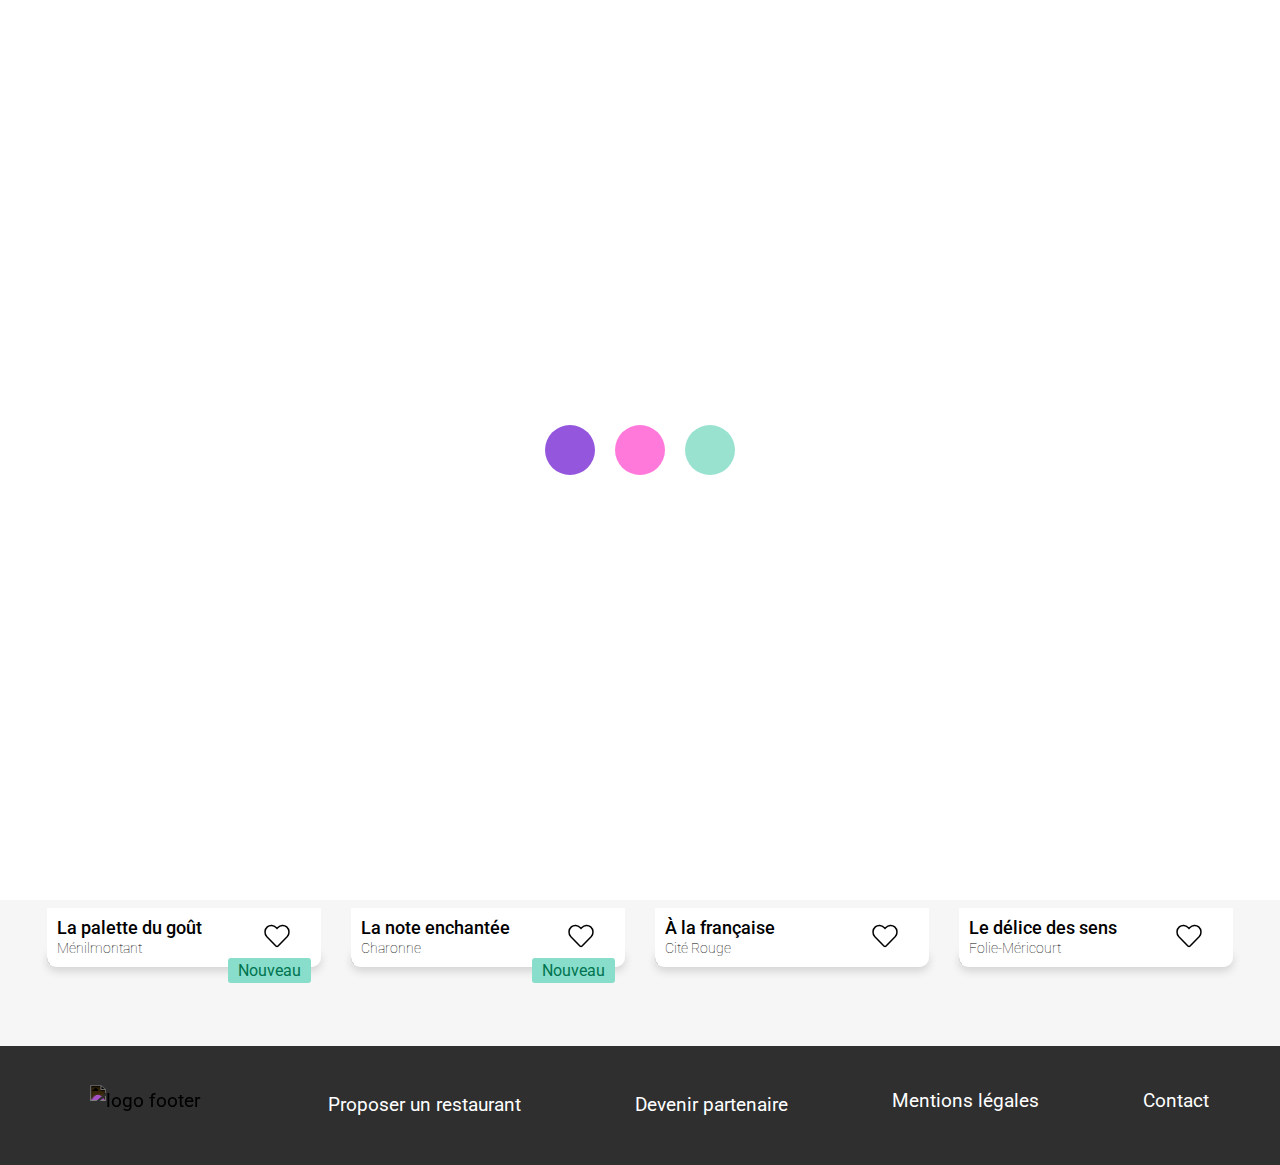
==== commit 1f11f937: "correctifs" ====
--- a/index.html
+++ b/index.html
@@ -22,6 +22,8 @@
 	<meta name="twitter:creator" content="@author_handle">
 <!-- Twitter Summary card images must be at least 200x200px -->
 	<meta name="twitter:image" content="">
+<!-- favicon-->
+	<link rel="icon" href="./images/icon/utensils-solid.svg"/>
 </head>
 <!-- serious stuff starts right here -->
 <body>
@@ -33,18 +35,20 @@
 	<header class="header">
 		<img class="header__logo" src="images/logo/ohmyfood@2x.svg" alt="ohmyfood-logo">
 	</header>
-	<section class="localisation">
+	<div class="localisation">
 		<i class="fas fa-map-marker-alt"></i>
 		<p>Paris, Belleville</p>
-	</section>
-	<container class="container">
+	</div>
+	<div class="container">
 <!-- section hero-->
 		<section class="hero">
 			<h1>Réserver le menu qui vous convient</h1>
 			<h3>Découvrez des restaurants d'exception, sélectionnés par nos soins</h3>
-			<a href="#resto">
-				<button>Explorer nos restaurants</button>
-			</a>
+			<form action="#resto">
+				<button>
+					Explorer nos restaurants
+				</button>
+			</form>
 		</section>
 <!-- section fonctionnement -->
 		<section class="fctnmt">
@@ -72,7 +76,7 @@
 			<h2>Restaurants</h2>
 			<div class="resto-list">
 				<article class="resto-prev">
-					<a href="">
+					<a href="./menu-la_palette_du_gout.html">
 						<img class="resto-prev__img" src="images/restaurants/jay-wennington-N_Y88TWmGwA-unsplash.jpg" alt="La palette du goût">
 						<div class="resto-prev__bottom">
 							<div class="resto-prev__bottom__headings">
@@ -94,7 +98,7 @@
 					</a>
 				</article>
 				<article class="resto-prev">
-					<a href="">
+					<a href="./menu-la_note_enchantee.html">
 						<img class="resto-prev__img" src="images/restaurants/stil-u2Lp8tXIcjw-unsplash.jpg" alt="La palette du goût">
 						<div class="resto-prev__bottom">
 							<div class="resto-prev__bottom__headings">
@@ -104,7 +108,7 @@
 							<div class="heart-icon">
 								<svg aria-hidden="true" focusable="false" data-prefix="fas" data-icon="heart" class="svg-inline--fa fa-heart fa-w-16" role="img" xmlns="http://www.w3.org/2000/svg" viewBox="0 0 512 512"><path fill="currentColor" d="M462.3 62.6C407.5 15.9 326 24.3 275.7 76.2L256 96.5l-19.7-20.3C186.1 24.3 104.5 15.9 49.7 62.6c-62.8 53.6-66.1 149.8-9.9 207.9l193.5 199.8c12.5 12.9 32.8 12.9 45.3 0l193.5-199.8c56.3-58.1 53-154.3-9.8-207.9z"></path>
 									<defs>
-										<linearGradient id="Gradient" x1="0" y1="0" x2="0" y2="1">
+										<linearGradient x1="0" y1="0" x2="0" y2="1">
 											<stop offset="0%" stop-color="#9356DC" stop-opacity="1"/>
 											<stop offset="100%" stop-color="#FF79DA" stop-opacity="1"/>
 										</linearGradient>
@@ -116,7 +120,7 @@
 					</a>
 				</article>
 				<article class="resto-prev">
-					<a href="">
+					<a href="./menu-a_la_francaise.html">
 						<img class="resto-prev__img" src="images/restaurants/toa-heftiba-DQKerTsQwi0-unsplash.jpg" alt="La palette du goût">
 						<div class="resto-prev__bottom">
 							<div class="resto-prev__bottom__headings">
@@ -126,7 +130,7 @@
 							<div class="heart-icon">
 								<svg aria-hidden="true" focusable="false" data-prefix="fas" data-icon="heart" class="svg-inline--fa fa-heart fa-w-16" role="img" xmlns="http://www.w3.org/2000/svg" viewBox="0 0 512 512"><path fill="currentColor" d="M462.3 62.6C407.5 15.9 326 24.3 275.7 76.2L256 96.5l-19.7-20.3C186.1 24.3 104.5 15.9 49.7 62.6c-62.8 53.6-66.1 149.8-9.9 207.9l193.5 199.8c12.5 12.9 32.8 12.9 45.3 0l193.5-199.8c56.3-58.1 53-154.3-9.8-207.9z"></path>
 									<defs>
-										<linearGradient id="Gradient" x1="0" y1="0" x2="0" y2="1">
+										<linearGradient x1="0" y1="0" x2="0" y2="1">
 											<stop offset="0%" stop-color="#9356DC" stop-opacity="1"/>
 											<stop offset="100%" stop-color="#FF79DA" stop-opacity="1"/>
 										</linearGradient>
@@ -137,7 +141,7 @@
 					</a>
 				</article>
 				<article class="resto-prev">
-					<a href="">
+					<a href="./menu-le_delice_des_sens.html">
 						<img class="resto-prev__img" src="images/restaurants/louis-hansel-shotsoflouis-qNBGVyOCY8Q-unsplash.jpg" alt="La palette du goût">
 						<div class="resto-prev__bottom">
 							<div class="resto-prev__bottom__headings">
@@ -147,7 +151,7 @@
 							<div class="heart-icon">
 								<svg aria-hidden="true" focusable="false" data-prefix="fas" data-icon="heart" class="svg-inline--fa fa-heart fa-w-16" role="img" xmlns="http://www.w3.org/2000/svg" viewBox="0 0 512 512"><path fill="currentColor" d="M462.3 62.6C407.5 15.9 326 24.3 275.7 76.2L256 96.5l-19.7-20.3C186.1 24.3 104.5 15.9 49.7 62.6c-62.8 53.6-66.1 149.8-9.9 207.9l193.5 199.8c12.5 12.9 32.8 12.9 45.3 0l193.5-199.8c56.3-58.1 53-154.3-9.8-207.9z"></path>
 									<defs>
-										<linearGradient id="Gradient" x1="0" y1="0" x2="0" y2="1">
+										<linearGradient x1="0" y1="0" x2="0" y2="1">
 											<stop offset="0%" stop-color="#9356DC" stop-opacity="1"/>
 											<stop offset="100%" stop-color="#FF79DA" stop-opacity="1"/>
 										</linearGradient>
@@ -159,7 +163,7 @@
 				</article>
 			</div>
 		</section>
-	</container>
+	</div>
 <!-- footer -->
 	<footer class="footer">
 		<img src="images/logo/ohmyfood@2x.svg" alt="logo footer" class="footer__logo">
--- a/sass/main.css
+++ b/sass/main.css
@@ -15,6 +15,7 @@
           box-shadow: 0px 4px 10px 0 rgba(0, 0, 0, 0.25);
   z-index: 1;
   cursor: pointer;
+  text-decoration: none;
 }
 
 @media screen and (max-width: 700px) {
@@ -62,6 +63,74 @@
   }
 }
 
+.heart-icon {
+  fill: transparent;
+}
+
+.heart-icon svg {
+  overflow: visible;
+  width: 1.5rem;
+  margin-right: 2em;
+  stroke: black;
+  stroke-width: 2rem;
+  stroke-opacity: 1;
+}
+
+@media screen and (max-width: 768px) {
+  .heart-icon svg {
+    margin-right: 1em;
+  }
+}
+
+.heart-icon svg path {
+  fill: transparent;
+}
+
+.heart-icon svg path:hover {
+  -webkit-transform-origin: center;
+          transform-origin: center;
+  -webkit-animation: anim-heart 1s forwards;
+          animation: anim-heart 1s forwards;
+}
+
+@-webkit-keyframes anim-heart {
+  0% {
+    -webkit-transform: scale(1);
+            transform: scale(1);
+  }
+  33% {
+    -webkit-transform: scale(1.5);
+            transform: scale(1.5);
+    fill: url(#Gradient);
+    stroke: url(#Gradient);
+  }
+  100% {
+    -webkit-transform: scale(1);
+            transform: scale(1);
+    fill: url(#Gradient);
+    stroke: url(#Gradient);
+  }
+}
+
+@keyframes anim-heart {
+  0% {
+    -webkit-transform: scale(1);
+            transform: scale(1);
+  }
+  33% {
+    -webkit-transform: scale(1.5);
+            transform: scale(1.5);
+    fill: url(#Gradient);
+    stroke: url(#Gradient);
+  }
+  100% {
+    -webkit-transform: scale(1);
+            transform: scale(1);
+    fill: url(#Gradient);
+    stroke: url(#Gradient);
+  }
+}
+
 * {
   font-family: 'Roboto', sans-serif;
   margin: 0px;
@@ -95,19 +164,48 @@
   text-align: center;
 }
 
+.header a:visited {
+  color: black;
+}
+
 .header i {
   position: absolute;
   top: 33%;
   left: 10%;
   font-size: 1.5rem;
+  color: black;
+}
+
+.header i:active {
+  color: #9356DC;
 }
 
 .footer {
+  display: -webkit-box;
+  display: -ms-flexbox;
+  display: flex;
+  -ms-flex-pack: distribute;
+      justify-content: space-around;
   color: #ffffff;
   background-color: #2f2f2f;
   padding: 2em 1em 2em 2em;
-  font-size: 1.5em;
+  font-size: 1.2em;
   line-height: 1.7em;
+}
+
+@media screen and (max-width: 1024px) {
+  .footer {
+    -webkit-box-orient: vertical;
+    -webkit-box-direction: normal;
+        -ms-flex-direction: column;
+            flex-direction: column;
+  }
+}
+
+@media screen and (max-width: 768px) {
+  .footer {
+    font-size: 1em;
+  }
 }
 
 .footer__logo {
@@ -329,7 +427,6 @@
 @media screen and (max-width: 1024px) {
   .container h2 {
     text-align: left;
-    margin-left: 5%;
   }
 }
 
@@ -502,6 +599,16 @@
   padding: 4em 2em 4em 2em;
 }
 
+@media screen and (max-width: 1024px) {
+  .restaurants {
+    padding: 4em 0.5em 4em 0.5em;
+  }
+}
+
+.restaurants h2 {
+  margin-left: 2.5%;
+}
+
 .resto-list {
   display: -webkit-box;
   display: -ms-flexbox;
@@ -533,7 +640,7 @@
 
 @media screen and (max-width: 1024px) {
   .resto-prev {
-    width: 90%;
+    width: 95%;
   }
 }
 
@@ -585,30 +692,6 @@
   margin: 0 0 0 0;
 }
 
-.resto-prev__bottom .heart-icon {
-  fill: transparent;
-}
-
-.resto-prev__bottom .heart-icon svg {
-  overflow: visible;
-  width: 1.5rem;
-  margin-right: 2em;
-  stroke: black;
-  stroke-width: 2rem;
-  stroke-opacity: 1;
-}
-
-.resto-prev__bottom .heart-icon svg path {
-  fill: transparent;
-}
-
-.resto-prev__bottom .heart-icon svg path:hover {
-  -webkit-transform-origin: center;
-          transform-origin: center;
-  -webkit-animation: anim-heart 1s forwards;
-          animation: anim-heart 1s forwards;
-}
-
 .resto-prev__new {
   position: absolute;
   top: 10px;
@@ -617,44 +700,6 @@
   color: #007450;
   padding: 3px 10px 3px 10px;
   border-radius: 3px;
-}
-
-@-webkit-keyframes anim-heart {
-  0% {
-    -webkit-transform: scale(1);
-            transform: scale(1);
-  }
-  33% {
-    -webkit-transform: scale(1.5);
-            transform: scale(1.5);
-    fill: url(#Gradient);
-    stroke: url(#Gradient);
-  }
-  100% {
-    -webkit-transform: scale(1);
-            transform: scale(1);
-    fill: url(#Gradient);
-    stroke: url(#Gradient);
-  }
-}
-
-@keyframes anim-heart {
-  0% {
-    -webkit-transform: scale(1);
-            transform: scale(1);
-  }
-  33% {
-    -webkit-transform: scale(1.5);
-            transform: scale(1.5);
-    fill: url(#Gradient);
-    stroke: url(#Gradient);
-  }
-  100% {
-    -webkit-transform: scale(1);
-            transform: scale(1);
-    fill: url(#Gradient);
-    stroke: url(#Gradient);
-  }
 }
 
 body {
@@ -714,10 +759,6 @@
 
 .menu-heading h1 {
   font-family: 'Shrikhand', cursive;
-  font-size: 1.5rem;
-}
-
-.menu-heading i {
   font-size: 1.5rem;
 }
 
@@ -810,11 +851,6 @@
           animation: load-display 2s ease backwards;
 }
 
-.menu-component:nth-child(1) {
-  -webkit-animation-delay: 0;
-          animation-delay: 0;
-}
-
 .menu-component:nth-child(2) {
   -webkit-animation-delay: .3s;
           animation-delay: .3s;
@@ -855,6 +891,7 @@
 
 .menu-component__text h3, .menu-component__text h4 {
   text-overflow: ellipsis;
+  overflow: hidden;
 }
 
 .menu-component__text h3 {
